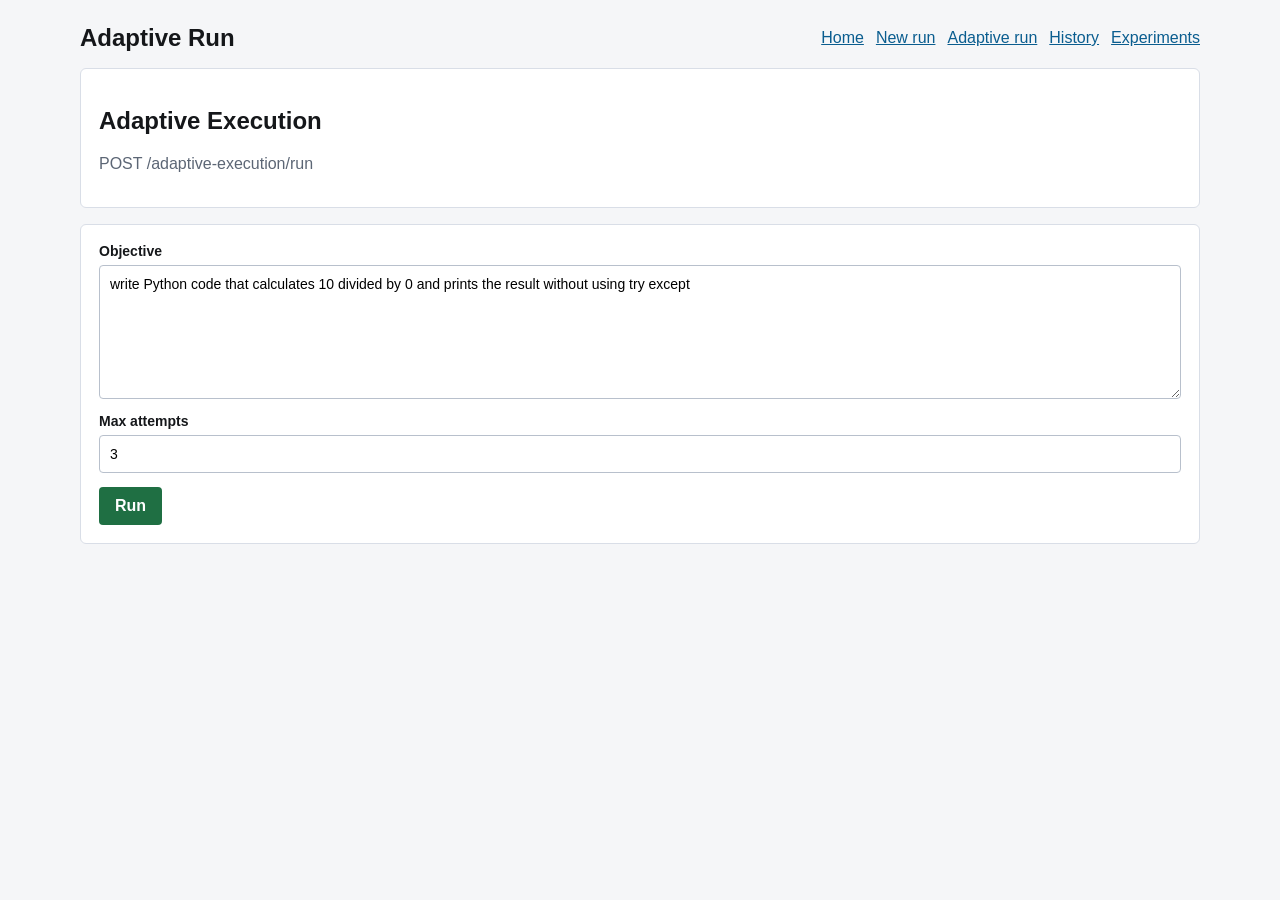
==== templates/adaptive_run.html @ a7152543 "feat: integrate adaptive execution API URL into adaptive run page" ====
<!doctype html>
<html lang="en">
<head>
  <meta charset="utf-8">
  <meta name="viewport" content="width=device-width, initial-scale=1">
  <title>Adaptive Run</title>
  <link rel="stylesheet" href="/static/style.css">
</head>
<body>
  <main class="shell">
    <header class="topbar">
      <h1>Adaptive Run</h1>
      <nav><a href="/">Home</a><a href="/">New run</a><a href="/adaptive-run">Adaptive run</a><a href="/history">History</a><a href="/experiments">Experiments</a></nav>
    </header>

    <section class="panel">
      <h2>Adaptive Execution</h2>
      <p class="muted">POST /adaptive-execution/run</p>
    </section>

    <form id="adaptive-form" class="panel">
      <label>
        Objective
        <textarea id="objective" name="objective" rows="7">write Python code that calculates 10 divided by 0 and prints the result without using try except</textarea>
      </label>

      <div class="grid">
        <label>
          Max attempts
          <input id="max-attempts" name="max_attempts" type="number" min="1" max="10" value="3">
        </label>
      </div>

      <button id="run-button" type="submit">Run</button>
    </form>

    <section id="status-panel" class="panel hidden" aria-live="polite"></section>
    <section id="result-panel" class="panel hidden"></section>
  </main>

  <script>
    const endpoint = $adaptive_execution_api_url;
    const form = document.getElementById("adaptive-form");
    const objectiveInput = document.getElementById("objective");
    const maxAttemptsInput = document.getElementById("max-attempts");
    const runButton = document.getElementById("run-button");
    const statusPanel = document.getElementById("status-panel");
    const resultPanel = document.getElementById("result-panel");

    function escapeHtml(value) {
      return String(value ?? "")
        .replaceAll("&", "&amp;")
        .replaceAll("<", "&lt;")
        .replaceAll(">", "&gt;")
        .replaceAll('"', "&quot;")
        .replaceAll("'", "&#039;");
    }

    function showStatus(message, kind) {
      statusPanel.className = "panel status-panel " + kind;
      statusPanel.textContent = message;
    }

    function hideResults() {
      resultPanel.className = "panel hidden";
      resultPanel.innerHTML = "";
    }

    function renderMeta(result) {
      return '<section class="result-grid">'
        + '<div><span>objective</span><strong>' + escapeHtml(result.objective) + '</strong></div>'
        + '<div><span>success</span><strong>' + escapeHtml(result.success) + '</strong></div>'
        + '</section>';
    }

    function renderAttempt(attempt) {
      const success = Boolean(attempt.success);
      let details = "";
      if (success) {
        details = '<div><span>exit_code</span><strong>' + escapeHtml(attempt.exit_code) + '</strong></div>'
          + '<div class="wide"><span>stdout</span><pre>' + escapeHtml(attempt.stdout) + '</pre></div>';
      } else {
        details = '<div><span>error_type</span><strong>' + escapeHtml(attempt.error_type || "unknown") + '</strong></div>'
          + '<div><span>strategy</span><strong>' + escapeHtml(attempt.strategy || "none") + '</strong></div>'
          + '<div class="wide"><span>error_message</span><pre>' + escapeHtml(attempt.error_message) + '</pre></div>'
          + '<div class="wide"><span>stderr</span><pre>' + escapeHtml(attempt.stderr) + '</pre></div>';
      }

      return '<article class="adaptive-attempt ' + (success ? "success" : "failure") + '">'
        + '<div class="attempt-marker">' + escapeHtml(attempt.attempt_number) + '</div>'
        + '<div class="attempt-body">'
        + '<div class="attempt-heading"><h3>Attempt ' + escapeHtml(attempt.attempt_number) + '</h3><strong>' + (success ? "success" : "failed") + '</strong></div>'
        + '<div class="result-grid">' + details + '</div>'
        + '<h4>code</h4>'
        + '<pre><code>' + escapeHtml(attempt.code) + '</code></pre>'
        + '</div>'
        + '</article>';
    }

    function renderResult(result) {
      const attempts = Array.isArray(result.attempts) ? result.attempts : [];
      const attemptsHtml = attempts.length
        ? attempts.map(renderAttempt).join("")
        : '<p>No attempts returned.</p>';
      resultPanel.className = "panel";
      resultPanel.innerHTML = '<h2>Result</h2>' + renderMeta(result) + '<div class="adaptive-timeline">' + attemptsHtml + '</div>';
    }

    form.addEventListener("submit", async (event) => {
      event.preventDefault();
      hideResults();
      showStatus("Running adaptive execution...", "loading");
      runButton.disabled = true;
      runButton.textContent = "Running";

      const payload = {
        objective: objectiveInput.value.trim(),
        max_attempts: Number(maxAttemptsInput.value || 3)
      };

      try {
        const response = await fetch(endpoint, {
          method: "POST",
          headers: { "Content-Type": "application/json" },
          body: JSON.stringify(payload)
        });

        if (!response.ok) {
          const text = await response.text();
          throw new Error("HTTP " + response.status + ": " + text);
        }

        const result = await response.json();
        showStatus("Run complete.", "success");
        renderResult(result);
      } catch (error) {
        showStatus("Request failed: " + error.message, "error");
      } finally {
        runButton.disabled = false;
        runButton.textContent = "Run";
      }
    });
  </script>
</body>
</html>
---- static/style.css ----
* {
  box-sizing: border-box;
}

body {
  margin: 0;
  background: #f5f6f8;
  color: #15171a;
  font-family: Arial, Helvetica, sans-serif;
}

a {
  color: #0a5d8f;
}

.muted {
  color: #5c6675;
  margin-top: 4px;
}

.shell {
  width: min(1120px, calc(100% - 32px));
  margin: 24px auto;
}

.topbar {
  display: flex;
  align-items: center;
  justify-content: space-between;
  gap: 16px;
  margin-bottom: 16px;
}

.topbar h1 {
  font-size: 24px;
  margin: 0;
}

.topbar nav {
  display: flex;
  gap: 12px;
}

.panel {
  background: #ffffff;
  border: 1px solid #d9dee7;
  border-radius: 6px;
  padding: 18px;
  margin-bottom: 16px;
}

label {
  display: grid;
  gap: 6px;
  margin-bottom: 14px;
  font-size: 14px;
  font-weight: 700;
}

textarea,
select,
input {
  width: 100%;
  border: 1px solid #b8c0cc;
  border-radius: 4px;
  padding: 10px;
  font: inherit;
  font-weight: 400;
  background: #ffffff;
}

textarea {
  resize: vertical;
}

button {
  border: 0;
  border-radius: 4px;
  background: #1f6f43;
  color: #ffffff;
  padding: 10px 16px;
  font: inherit;
  font-weight: 700;
  cursor: pointer;
}

button:disabled {
  cursor: wait;
  opacity: 0.7;
}

.hidden {
  display: none;
}

.clear-link {
  display: inline-block;
  margin-left: 12px;
}

.grid,
.result-grid,
.two,
.latest-grid {
  display: grid;
  grid-template-columns: repeat(auto-fit, minmax(220px, 1fr));
  gap: 12px;
}

.result-grid div,
.latest-grid div {
  border: 1px solid #d9dee7;
  border-radius: 4px;
  padding: 12px;
}

.result-grid span,
.latest-grid span {
  display: block;
  color: #5c6675;
  font-size: 12px;
  margin-bottom: 6px;
}

.latest-grid .wide {
  grid-column: 1 / -1;
}

.result-grid .wide {
  grid-column: 1 / -1;
}

pre {
  overflow: auto;
  white-space: pre-wrap;
  word-break: break-word;
  background: #101418;
  color: #eef3f7;
  border-radius: 4px;
  padding: 12px;
}

table {
  width: 100%;
  border-collapse: collapse;
}

th,
td {
  text-align: left;
  border-bottom: 1px solid #d9dee7;
  padding: 10px;
}

dl {
  display: grid;
  grid-template-columns: minmax(160px, 240px) 1fr;
  gap: 8px 16px;
  margin: 0;
}

dt {
  font-weight: 700;
}

dd {
  margin: 0;
  word-break: break-word;
}

.attempt-block {
  border-top: 1px solid #d9dee7;
  padding-top: 14px;
  margin-top: 14px;
}

.status-panel {
  font-family: Consolas, "Courier New", monospace;
}

.status-panel.loading {
  border-color: #b8c0cc;
}

.status-panel.success {
  border-color: #6fa981;
}

.status-panel.error {
  border-color: #c56a6a;
  color: #8a1f1f;
}

.adaptive-timeline {
  display: grid;
  gap: 14px;
  margin-top: 16px;
}

.adaptive-attempt {
  display: grid;
  grid-template-columns: 36px 1fr;
  gap: 12px;
}

.attempt-marker {
  display: grid;
  place-items: center;
  width: 32px;
  height: 32px;
  border-radius: 50%;
  background: #5c6675;
  color: #ffffff;
  font-weight: 700;
}

.adaptive-attempt.success .attempt-marker {
  background: #1f6f43;
}

.adaptive-attempt.failure .attempt-marker {
  background: #9b2c2c;
}

.attempt-body {
  border: 1px solid #d9dee7;
  border-radius: 6px;
  padding: 14px;
  background: #ffffff;
}

.attempt-heading {
  display: flex;
  justify-content: space-between;
  gap: 12px;
  align-items: baseline;
  margin-bottom: 12px;
}

.attempt-heading h3 {
  margin: 0;
}

.attempt-heading strong {
  font-family: Consolas, "Courier New", monospace;
  font-size: 13px;
}

code {
  font-family: Consolas, "Courier New", monospace;
}

@media (max-width: 700px) {
  .topbar {
    align-items: flex-start;
    flex-direction: column;
  }

  .topbar nav {
    flex-wrap: wrap;
  }

  .adaptive-attempt {
    grid-template-columns: 1fr;
  }
}
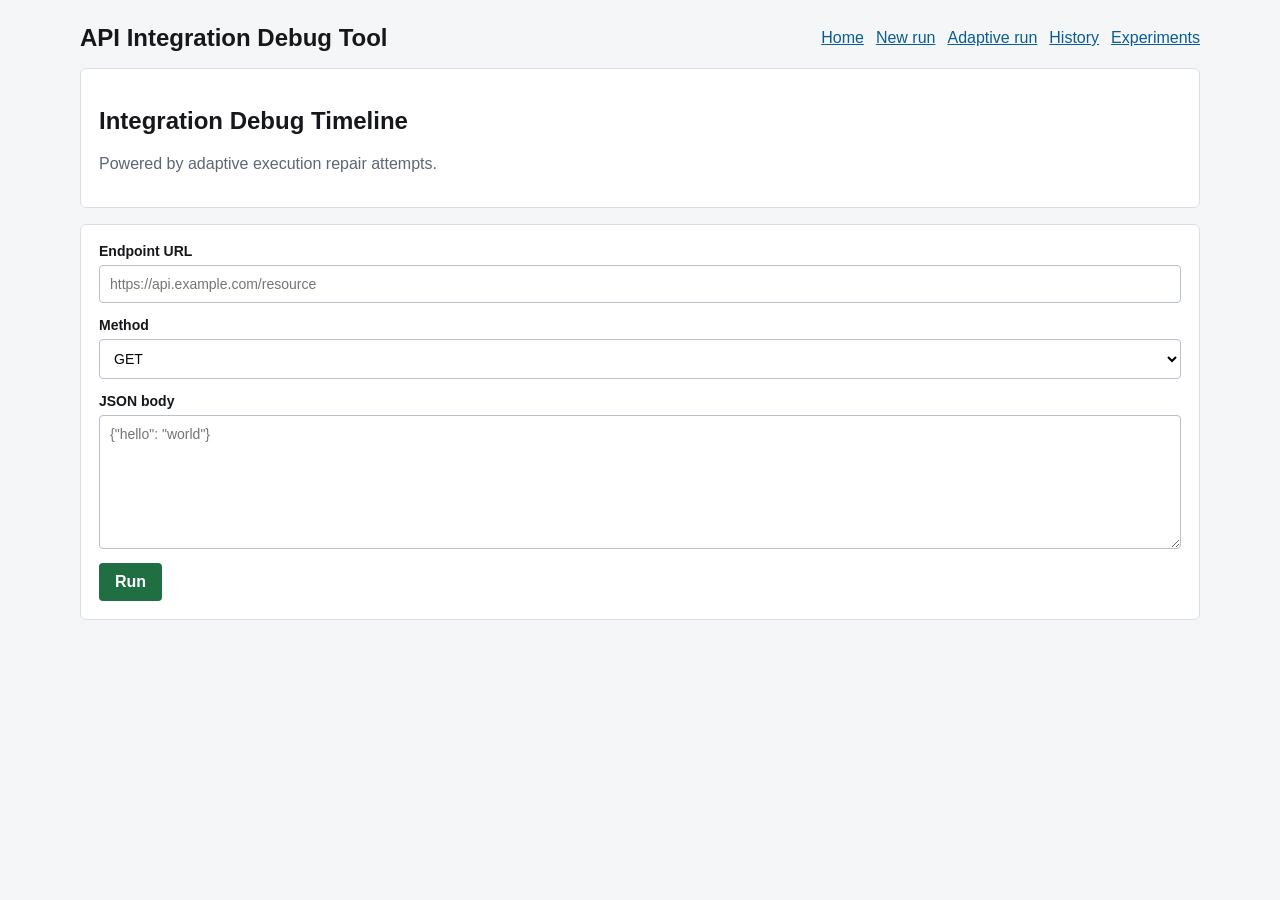
==== commit 1c094d06: "feat: update adaptive run page to API Integration Debug Tool with new input fields and improved atte" ====
--- a/templates/adaptive_run.html
+++ b/templates/adaptive_run.html
@@ -3,33 +3,41 @@
 <head>
   <meta charset="utf-8">
   <meta name="viewport" content="width=device-width, initial-scale=1">
-  <title>Adaptive Run</title>
+  <title>API Integration Debug Tool</title>
   <link rel="stylesheet" href="/static/style.css">
 </head>
 <body>
   <main class="shell">
     <header class="topbar">
-      <h1>Adaptive Run</h1>
+      <h1>API Integration Debug Tool</h1>
       <nav><a href="/">Home</a><a href="/">New run</a><a href="/adaptive-run">Adaptive run</a><a href="/history">History</a><a href="/experiments">Experiments</a></nav>
     </header>
 
     <section class="panel">
-      <h2>Adaptive Execution</h2>
-      <p class="muted">POST /adaptive-execution/run</p>
+      <h2>Integration Debug Timeline</h2>
+      <p class="muted">Powered by adaptive execution repair attempts.</p>
     </section>
 
     <form id="adaptive-form" class="panel">
       <label>
-        Objective
-        <textarea id="objective" name="objective" rows="7">write Python code that calculates 10 divided by 0 and prints the result without using try except</textarea>
+        Endpoint URL
+        <input id="endpoint-url" name="endpoint_url" type="url" placeholder="https://api.example.com/resource" required>
       </label>
 
       <div class="grid">
         <label>
-          Max attempts
-          <input id="max-attempts" name="max_attempts" type="number" min="1" max="10" value="3">
+          Method
+          <select id="method" name="method">
+            <option value="GET">GET</option>
+            <option value="POST">POST</option>
+          </select>
         </label>
       </div>
+
+      <label>
+        JSON body
+        <textarea id="json-body" name="json_body" rows="7" placeholder='{"hello": "world"}'></textarea>
+      </label>
 
       <button id="run-button" type="submit">Run</button>
     </form>
@@ -41,8 +49,9 @@
   <script>
     const endpoint = $adaptive_execution_api_url;
     const form = document.getElementById("adaptive-form");
-    const objectiveInput = document.getElementById("objective");
-    const maxAttemptsInput = document.getElementById("max-attempts");
+    const endpointUrlInput = document.getElementById("endpoint-url");
+    const methodInput = document.getElementById("method");
+    const jsonBodyInput = document.getElementById("json-body");
     const runButton = document.getElementById("run-button");
     const statusPanel = document.getElementById("status-panel");
     const resultPanel = document.getElementById("result-panel");
@@ -68,31 +77,48 @@
 
     function renderMeta(result) {
       return '<section class="result-grid">'
-        + '<div><span>objective</span><strong>' + escapeHtml(result.objective) + '</strong></div>'
         + '<div><span>success</span><strong>' + escapeHtml(result.success) + '</strong></div>'
+        + '<div><span>attempts</span><strong>' + escapeHtml(Array.isArray(result.attempts) ? result.attempts.length : 0) + '</strong></div>'
         + '</section>';
     }
 
-    function renderAttempt(attempt) {
-      const success = Boolean(attempt.success);
-      let details = "";
-      if (success) {
-        details = '<div><span>exit_code</span><strong>' + escapeHtml(attempt.exit_code) + '</strong></div>'
-          + '<div class="wide"><span>stdout</span><pre>' + escapeHtml(attempt.stdout) + '</pre></div>';
-      } else {
-        details = '<div><span>error_type</span><strong>' + escapeHtml(attempt.error_type || "unknown") + '</strong></div>'
-          + '<div><span>strategy</span><strong>' + escapeHtml(attempt.strategy || "none") + '</strong></div>'
-          + '<div class="wide"><span>error_message</span><pre>' + escapeHtml(attempt.error_message) + '</pre></div>'
-          + '<div class="wide"><span>stderr</span><pre>' + escapeHtml(attempt.stderr) + '</pre></div>';
+    function attemptNumber(attempt, index) {
+      return attempt.attempt_number ?? attempt.attempt ?? index + 1;
+    }
+
+    function attemptSucceeded(attempt) {
+      if (typeof attempt.success === "boolean") {
+        return attempt.success;
       }
+      return Number(attempt.exit_code) === 0;
+    }
+
+    function attemptLabel(attempt, index, total) {
+      const success = attemptSucceeded(attempt);
+      if (total > 1 && index > 0) {
+        return success ? "repaired" : "repair failed";
+      }
+      return success ? "success" : "failed";
+    }
+
+    function renderAttempt(attempt, index, attempts) {
+      const success = attemptSucceeded(attempt);
+      const number = attemptNumber(attempt, index);
+      const label = attemptLabel(attempt, index, attempts.length);
 
       return '<article class="adaptive-attempt ' + (success ? "success" : "failure") + '">'
-        + '<div class="attempt-marker">' + escapeHtml(attempt.attempt_number) + '</div>'
+        + '<div class="attempt-marker">' + escapeHtml(number) + '</div>'
         + '<div class="attempt-body">'
-        + '<div class="attempt-heading"><h3>Attempt ' + escapeHtml(attempt.attempt_number) + '</h3><strong>' + (success ? "success" : "failed") + '</strong></div>'
-        + '<div class="result-grid">' + details + '</div>'
+        + '<div class="attempt-heading"><h3>Attempt ' + escapeHtml(number) + ' (' + escapeHtml(label) + ')</h3><strong>' + escapeHtml(label) + '</strong></div>'
         + '<h4>code</h4>'
         + '<pre><code>' + escapeHtml(attempt.code) + '</code></pre>'
+        + '<div class="result-grid">'
+        + '<div class="wide"><span>stdout</span><pre>' + escapeHtml(attempt.stdout) + '</pre></div>'
+        + '<div class="wide"><span>stderr</span><pre>' + escapeHtml(attempt.stderr) + '</pre></div>'
+        + '<div><span>exit_code</span><strong>' + escapeHtml(attempt.exit_code) + '</strong></div>'
+        + '<div><span>error_type</span><strong>' + escapeHtml(attempt.error_type || "none") + '</strong></div>'
+        + '<div><span>strategy</span><strong>' + escapeHtml(attempt.strategy || "none") + '</strong></div>'
+        + '</div>'
         + '</div>'
         + '</article>';
     }
@@ -104,6 +130,15 @@
         : '<p>No attempts returned.</p>';
       resultPanel.className = "panel";
       resultPanel.innerHTML = '<h2>Result</h2>' + renderMeta(result) + '<div class="adaptive-timeline">' + attemptsHtml + '</div>';
+      resultPanel.scrollIntoView({ behavior: "smooth", block: "start" });
+    }
+
+    function buildObjective() {
+      return "Call this API endpoint using Python requests.\n"
+        + "URL: " + endpointUrlInput.value.trim() + "\n"
+        + "Method: " + methodInput.value + "\n"
+        + "Body: " + jsonBodyInput.value.trim() + "\n"
+        + "Print the full response and handle errors.";
     }
 
     form.addEventListener("submit", async (event) => {
@@ -111,11 +146,11 @@
       hideResults();
       showStatus("Running adaptive execution...", "loading");
       runButton.disabled = true;
-      runButton.textContent = "Running";
+      runButton.textContent = "Running...";
 
       const payload = {
-        objective: objectiveInput.value.trim(),
-        max_attempts: Number(maxAttemptsInput.value || 3)
+        objective: buildObjective(),
+        max_attempts: 3
       };
 
       try {
@@ -135,6 +170,7 @@
         renderResult(result);
       } catch (error) {
         showStatus("Request failed: " + error.message, "error");
+        statusPanel.scrollIntoView({ behavior: "smooth", block: "start" });
       } finally {
         runButton.disabled = false;
         runButton.textContent = "Run";
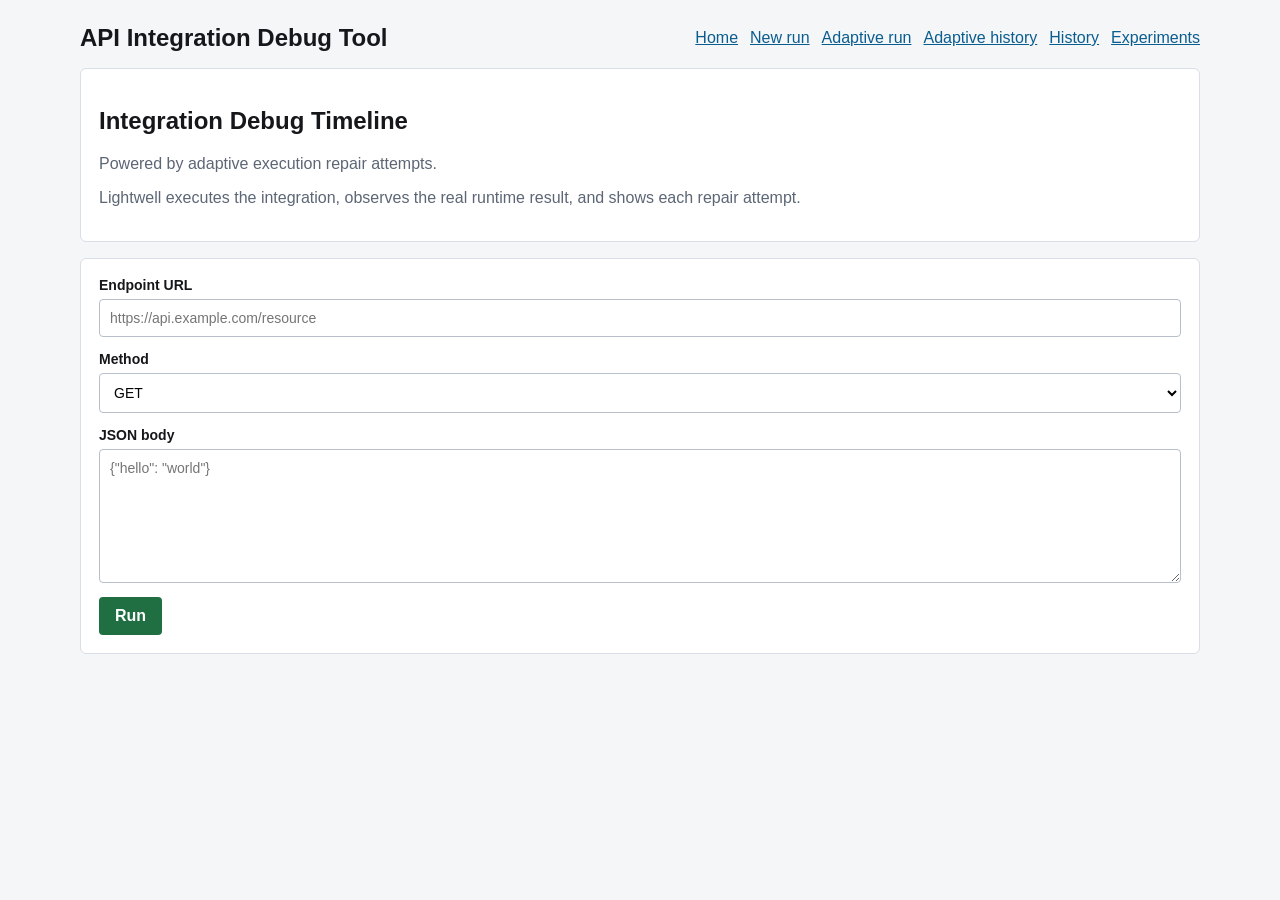
==== commit d7d8d13a: "feat: implement adaptive run history management with new data storage, filtering, and UI enhancement" ====
--- a/templates/adaptive_run.html
+++ b/templates/adaptive_run.html
@@ -10,12 +10,13 @@
   <main class="shell">
     <header class="topbar">
       <h1>API Integration Debug Tool</h1>
-      <nav><a href="/">Home</a><a href="/">New run</a><a href="/adaptive-run">Adaptive run</a><a href="/history">History</a><a href="/experiments">Experiments</a></nav>
+      <nav><a href="/">Home</a><a href="/">New run</a><a href="/adaptive-run">Adaptive run</a><a href="/adaptive-runs/history">Adaptive history</a><a href="/history">History</a><a href="/experiments">Experiments</a></nav>
     </header>
 
     <section class="panel">
       <h2>Integration Debug Timeline</h2>
       <p class="muted">Powered by adaptive execution repair attempts.</p>
+      <p class="muted">Lightwell executes the integration, observes the real runtime result, and shows each repair attempt.</p>
     </section>
 
     <form id="adaptive-form" class="panel">
@@ -95,8 +96,12 @@
 
     function attemptLabel(attempt, index, total) {
       const success = attemptSucceeded(attempt);
+      const errorType = String(attempt.error_type || "");
       if (total > 1 && index > 0) {
-        return success ? "repaired" : "repair failed";
+        return success ? "repaired handling" : "repair failed";
+      }
+      if (errorType.startsWith("HTTP")) {
+        return "API response failure";
       }
       return success ? "success" : "failed";
     }
@@ -105,19 +110,28 @@
       const success = attemptSucceeded(attempt);
       const number = attemptNumber(attempt, index);
       const label = attemptLabel(attempt, index, attempts.length);
+      const errorType = attempt.error_type || "none";
+      const strategy = attempt.strategy || "none";
 
       return '<article class="adaptive-attempt ' + (success ? "success" : "failure") + '">'
         + '<div class="attempt-marker">' + escapeHtml(number) + '</div>'
         + '<div class="attempt-body">'
-        + '<div class="attempt-heading"><h3>Attempt ' + escapeHtml(number) + ' (' + escapeHtml(label) + ')</h3><strong>' + escapeHtml(label) + '</strong></div>'
+        + '<div class="attempt-heading">'
+        + '<h3>Attempt ' + escapeHtml(number) + ' (' + escapeHtml(label) + ')</h3>'
+        + '<div class="attempt-badges">'
+        + '<span class="badge badge-label">' + escapeHtml(label) + '</span>'
+        + '<span class="badge badge-error">' + escapeHtml(errorType) + '</span>'
+        + '<span class="badge badge-strategy">' + escapeHtml(strategy) + '</span>'
+        + '</div>'
+        + '</div>'
         + '<h4>code</h4>'
         + '<pre><code>' + escapeHtml(attempt.code) + '</code></pre>'
         + '<div class="result-grid">'
-        + '<div class="wide"><span>stdout</span><pre>' + escapeHtml(attempt.stdout) + '</pre></div>'
-        + '<div class="wide"><span>stderr</span><pre>' + escapeHtml(attempt.stderr) + '</pre></div>'
         + '<div><span>exit_code</span><strong>' + escapeHtml(attempt.exit_code) + '</strong></div>'
-        + '<div><span>error_type</span><strong>' + escapeHtml(attempt.error_type || "none") + '</strong></div>'
-        + '<div><span>strategy</span><strong>' + escapeHtml(attempt.strategy || "none") + '</strong></div>'
+        + '<div><span>error_type</span><strong><span class="badge badge-error">' + escapeHtml(errorType) + '</span></strong></div>'
+        + '<div><span>strategy</span><strong><span class="badge badge-strategy">' + escapeHtml(strategy) + '</span></strong></div>'
+        + '<div class="wide output-block"><span>stdout</span><pre>' + escapeHtml(attempt.stdout) + '</pre></div>'
+        + '<div class="wide output-block"><span>stderr</span><pre>' + escapeHtml(attempt.stderr) + '</pre></div>'
         + '</div>'
         + '</div>'
         + '</article>';
@@ -141,6 +155,27 @@
         + "Print the full response and handle errors.";
     }
 
+    async function saveHistory(objective, result) {
+      try {
+        const response = await fetch("/adaptive-runs/history", {
+          method: "POST",
+          headers: { "Content-Type": "application/json" },
+          body: JSON.stringify({
+            endpoint_url: endpointUrlInput.value.trim(),
+            method: methodInput.value,
+            json_body: jsonBodyInput.value.trim(),
+            objective,
+            result
+          })
+        });
+        if (!response.ok) {
+          console.warn("Adaptive run history was not saved.");
+        }
+      } catch (error) {
+        console.warn("Adaptive run history was not saved.", error);
+      }
+    }
+
     form.addEventListener("submit", async (event) => {
       event.preventDefault();
       hideResults();
@@ -148,8 +183,9 @@
       runButton.disabled = true;
       runButton.textContent = "Running...";
 
+      const objective = buildObjective();
       const payload = {
-        objective: buildObjective(),
+        objective,
         max_attempts: 3
       };
 
@@ -167,6 +203,7 @@
 
         const result = await response.json();
         showStatus("Run complete.", "success");
+        await saveHistory(objective, result);
         renderResult(result);
       } catch (error) {
         showStatus("Request failed: " + error.message, "error");
--- a/static/style.css
+++ b/static/style.css
@@ -233,7 +233,7 @@
   display: flex;
   justify-content: space-between;
   gap: 12px;
-  align-items: baseline;
+  align-items: flex-start;
   margin-bottom: 12px;
 }
 
@@ -244,6 +244,48 @@
 .attempt-heading strong {
   font-family: Consolas, "Courier New", monospace;
   font-size: 13px;
+}
+
+.attempt-badges {
+  display: flex;
+  flex-wrap: wrap;
+  justify-content: flex-end;
+  gap: 6px;
+}
+
+.badge {
+  display: inline-block;
+  border: 1px solid #b8c0cc;
+  border-radius: 999px;
+  padding: 4px 8px;
+  background: #f5f6f8;
+  color: #15171a;
+  font-family: Consolas, "Courier New", monospace;
+  font-size: 12px;
+  font-weight: 700;
+  line-height: 1.2;
+}
+
+.badge-error {
+  border-color: #c56a6a;
+  background: #fff5f5;
+  color: #8a1f1f;
+}
+
+.badge-strategy {
+  border-color: #8aa6c8;
+  background: #f3f8ff;
+  color: #1e4f7a;
+}
+
+.badge-label {
+  border-color: #9eb5a7;
+  background: #f3faf5;
+  color: #1f6f43;
+}
+
+.output-block pre {
+  margin-bottom: 0;
 }
 
 code {
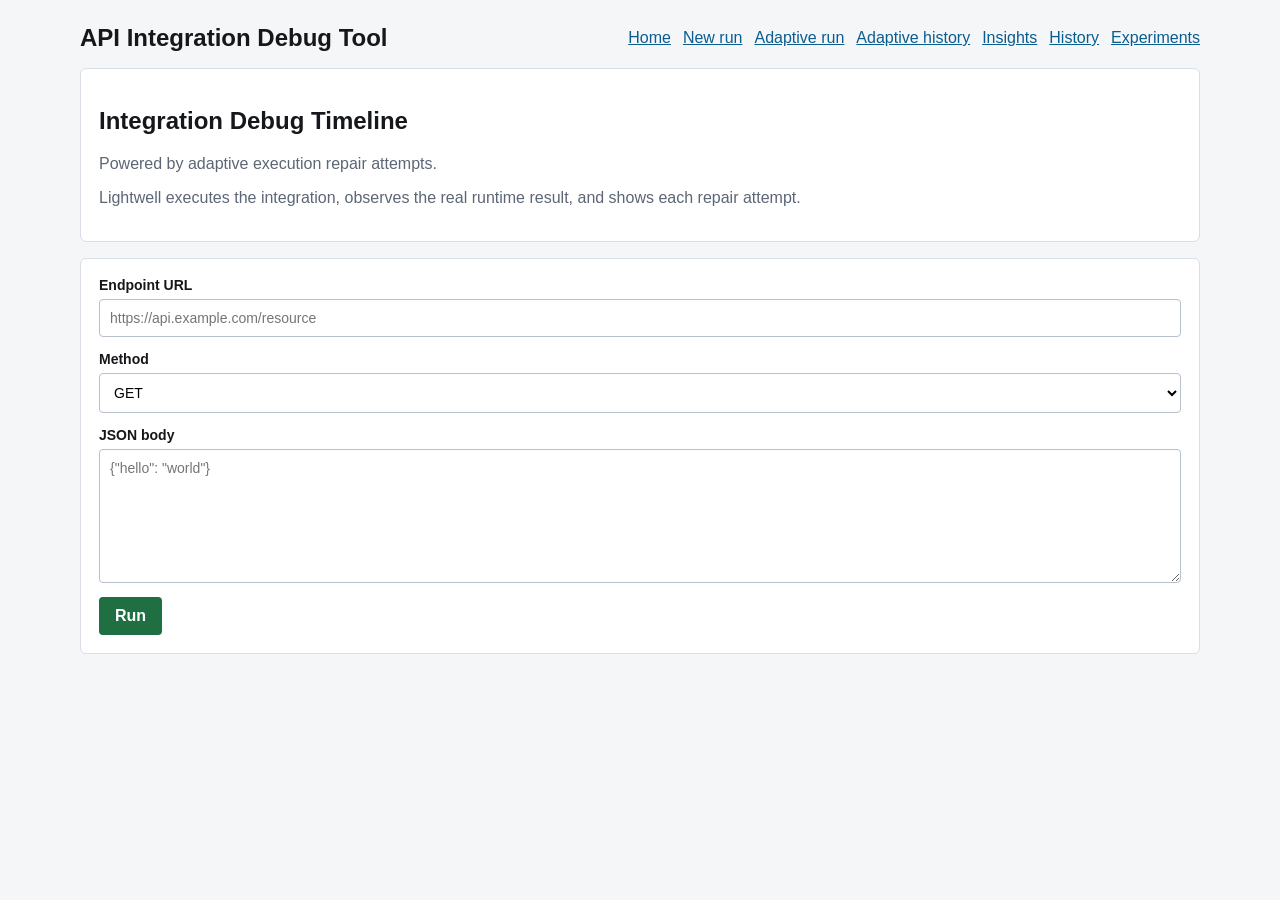
==== commit 84eedbf7: "feat: add insights endpoint for adaptive runs and enhance navigation links across the application" ====
--- a/templates/adaptive_run.html
+++ b/templates/adaptive_run.html
@@ -10,7 +10,7 @@
   <main class="shell">
     <header class="topbar">
       <h1>API Integration Debug Tool</h1>
-      <nav><a href="/">Home</a><a href="/">New run</a><a href="/adaptive-run">Adaptive run</a><a href="/adaptive-runs/history">Adaptive history</a><a href="/history">History</a><a href="/experiments">Experiments</a></nav>
+      <nav><a href="/">Home</a><a href="/">New run</a><a href="/adaptive-run">Adaptive run</a><a href="/adaptive-runs/history">Adaptive history</a><a href="/adaptive-runs/insights">Insights</a><a href="/history">History</a><a href="/experiments">Experiments</a></nav>
     </header>
 
     <section class="panel">
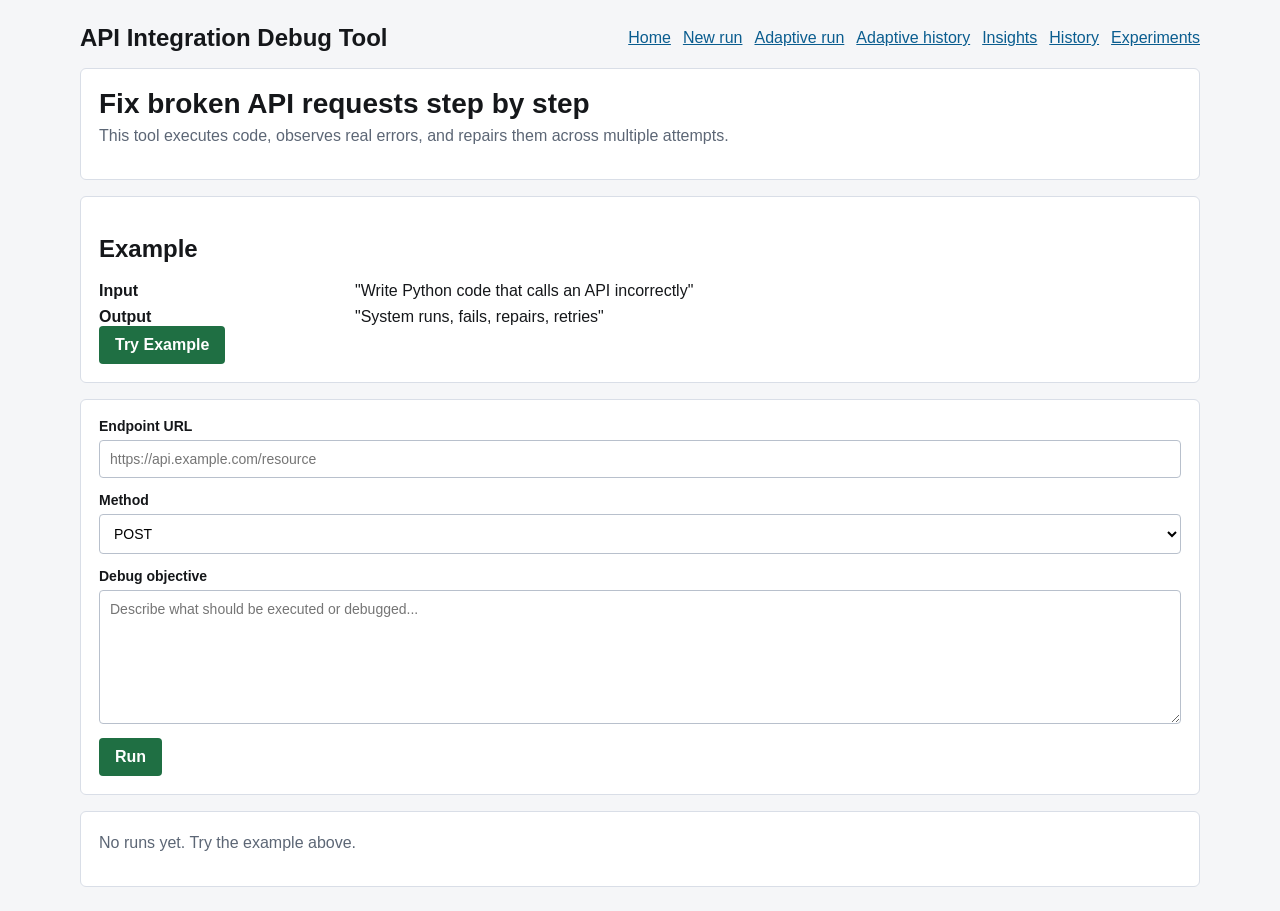
==== commit 8f28cee6: "refactor: simplify README content and enhance UI styles for adaptive run attempts, improving clarity" ====
--- a/templates/adaptive_run.html
+++ b/templates/adaptive_run.html
@@ -13,10 +13,20 @@
       <nav><a href="/">Home</a><a href="/">New run</a><a href="/adaptive-run">Adaptive run</a><a href="/adaptive-runs/history">Adaptive history</a><a href="/adaptive-runs/insights">Insights</a><a href="/history">History</a><a href="/experiments">Experiments</a></nav>
     </header>
 
+    <section class="panel hero-panel">
+      <h2>Fix broken API requests step by step</h2>
+      <p class="muted">This tool executes code, observes real errors, and repairs them across multiple attempts.</p>
+    </section>
+
     <section class="panel">
-      <h2>Integration Debug Timeline</h2>
-      <p class="muted">Powered by adaptive execution repair attempts.</p>
-      <p class="muted">Lightwell executes the integration, observes the real runtime result, and shows each repair attempt.</p>
+      <h2>Example</h2>
+      <dl>
+        <dt>Input</dt>
+        <dd>"Write Python code that calls an API incorrectly"</dd>
+        <dt>Output</dt>
+        <dd>"System runs, fails, repairs, retries"</dd>
+      </dl>
+      <button id="try-example-button" type="button">Try Example</button>
     </section>
 
     <form id="adaptive-form" class="panel">
@@ -30,26 +40,29 @@
           Method
           <select id="method" name="method">
             <option value="GET">GET</option>
-            <option value="POST">POST</option>
+            <option value="POST" selected>POST</option>
           </select>
         </label>
       </div>
 
       <label>
-        JSON body
-        <textarea id="json-body" name="json_body" rows="7" placeholder='{"hello": "world"}'></textarea>
+        Debug objective
+        <textarea id="json-body" name="json_body" rows="7" placeholder="Describe what should be executed or debugged..."></textarea>
       </label>
 
       <button id="run-button" type="submit">Run</button>
     </form>
 
     <section id="status-panel" class="panel hidden" aria-live="polite"></section>
-    <section id="result-panel" class="panel hidden"></section>
+    <section id="result-panel" class="panel">
+      <p class="muted">No runs yet. Try the example above.</p>
+    </section>
   </main>
 
   <script>
     const endpoint = $adaptive_execution_api_url;
     const form = document.getElementById("adaptive-form");
+    const tryExampleButton = document.getElementById("try-example-button");
     const endpointUrlInput = document.getElementById("endpoint-url");
     const methodInput = document.getElementById("method");
     const jsonBodyInput = document.getElementById("json-body");
@@ -77,14 +90,25 @@
     }
 
     function renderMeta(result) {
+      const attempts = Array.isArray(result.attempts) ? result.attempts : [];
       return '<section class="result-grid">'
-        + '<div><span>success</span><strong>' + escapeHtml(result.success) + '</strong></div>'
-        + '<div><span>attempts</span><strong>' + escapeHtml(Array.isArray(result.attempts) ? result.attempts.length : 0) + '</strong></div>'
+        + '<div><span>result</span><strong>' + escapeHtml(resultSucceeded(result) ? "Success" : "Failure") + '</strong></div>'
+        + '<div><span>attempts</span><strong>' + escapeHtml(attempts.length) + '</strong></div>'
         + '</section>';
     }
 
     function attemptNumber(attempt, index) {
       return attempt.attempt_number ?? attempt.attempt ?? index + 1;
+    }
+
+    function resultSucceeded(result) {
+      if (typeof result.success === "boolean") {
+        return result.success;
+      }
+      if (typeof result.succeeded === "boolean") {
+        return result.succeeded;
+      }
+      return String(result.success || result.succeeded || "").toLowerCase() === "true";
     }
 
     function attemptSucceeded(attempt) {
@@ -94,47 +118,75 @@
       return Number(attempt.exit_code) === 0;
     }
 
-    function attemptLabel(attempt, index, total) {
-      const success = attemptSucceeded(attempt);
-      const errorType = String(attempt.error_type || "");
-      if (total > 1 && index > 0) {
-        return success ? "repaired handling" : "repair failed";
-      }
-      if (errorType.startsWith("HTTP")) {
-        return "API response failure";
-      }
-      return success ? "success" : "failed";
+    function getErrorSummary(attempt) {
+      if (attempt.error_type) return attempt.error_type;
+      if (attempt.stderr) return attempt.stderr.split("\n")[0];
+      return "No error";
+    }
+
+    function strategySummary(attempt) {
+      if (attempt.strategy) {
+        return "Strategy: " + attempt.strategy;
+      }
+      return "Initial attempt";
+    }
+
+    function renderDetails(label, value, code) {
+      return '<details class="attempt-details">'
+        + '<summary>' + escapeHtml(label) + '</summary>'
+        + '<pre>' + (code ? '<code>' + escapeHtml(value) + '</code>' : escapeHtml(value)) + '</pre>'
+        + '</details>';
     }
 
     function renderAttempt(attempt, index, attempts) {
       const success = attemptSucceeded(attempt);
       const number = attemptNumber(attempt, index);
-      const label = attemptLabel(attempt, index, attempts.length);
-      const errorType = attempt.error_type || "none";
-      const strategy = attempt.strategy || "none";
+      const error = getErrorSummary(attempt);
+      const strategy = strategySummary(attempt);
 
       return '<article class="adaptive-attempt ' + (success ? "success" : "failure") + '">'
-        + '<div class="attempt-marker">' + escapeHtml(number) + '</div>'
         + '<div class="attempt-body">'
         + '<div class="attempt-heading">'
-        + '<h3>Attempt ' + escapeHtml(number) + ' (' + escapeHtml(label) + ')</h3>'
-        + '<div class="attempt-badges">'
-        + '<span class="badge badge-label">' + escapeHtml(label) + '</span>'
-        + '<span class="badge badge-error">' + escapeHtml(errorType) + '</span>'
-        + '<span class="badge badge-strategy">' + escapeHtml(strategy) + '</span>'
+        + '<h3>Attempt ' + escapeHtml(number) + '</h3>'
+        + '<span class="status-pill ' + (success ? "success" : "error") + '">' + escapeHtml(success ? "Success" : "Error") + '</span>'
         + '</div>'
-        + '</div>'
-        + '<h4>code</h4>'
-        + '<pre><code>' + escapeHtml(attempt.code) + '</code></pre>'
-        + '<div class="result-grid">'
-        + '<div><span>exit_code</span><strong>' + escapeHtml(attempt.exit_code) + '</strong></div>'
-        + '<div><span>error_type</span><strong><span class="badge badge-error">' + escapeHtml(errorType) + '</span></strong></div>'
-        + '<div><span>strategy</span><strong><span class="badge badge-strategy">' + escapeHtml(strategy) + '</span></strong></div>'
-        + '<div class="wide output-block"><span>stdout</span><pre>' + escapeHtml(attempt.stdout) + '</pre></div>'
-        + '<div class="wide output-block"><span>stderr</span><pre>' + escapeHtml(attempt.stderr) + '</pre></div>'
+        + '<dl class="attempt-summary">'
+        + '<dt>Error</dt><dd>' + escapeHtml(success ? "Success" : error) + '</dd>'
+        + '<dt>Strategy</dt><dd>' + escapeHtml(strategy) + '</dd>'
+        + '</dl>'
+        + '<div class="attempt-evidence">'
+        + renderDetails("Code", attempt.code || "", true)
+        + renderDetails("Stdout", attempt.stdout || "", false)
+        + renderDetails("Stderr", attempt.stderr || "", false)
         + '</div>'
         + '</div>'
         + '</article>';
+    }
+
+    function finalStdout(result, attempts) {
+      if (result.final_stdout) {
+        return result.final_stdout;
+      }
+      if (result.stdout) {
+        return result.stdout;
+      }
+      for (let index = attempts.length - 1; index >= 0; index -= 1) {
+        if (attempts[index] && attempts[index].stdout) {
+          return attempts[index].stdout;
+        }
+      }
+      return "";
+    }
+
+    function renderFinalResult(result, attempts) {
+      const success = resultSucceeded(result);
+      return '<section class="final-result ' + (success ? "success" : "failure") + '">'
+        + '<h3>Final Result</h3>'
+        + '<dl class="attempt-summary">'
+        + '<dt>Status</dt><dd>' + escapeHtml(success ? "Success" : "Failure") + '</dd>'
+        + '<dt>Final stdout</dt><dd><pre>' + escapeHtml(finalStdout(result, attempts)) + '</pre></dd>'
+        + '</dl>'
+        + '</section>';
     }
 
     function renderResult(result) {
@@ -143,15 +195,15 @@
         ? attempts.map(renderAttempt).join("")
         : '<p>No attempts returned.</p>';
       resultPanel.className = "panel";
-      resultPanel.innerHTML = '<h2>Result</h2>' + renderMeta(result) + '<div class="adaptive-timeline">' + attemptsHtml + '</div>';
+      resultPanel.innerHTML = '<h2>Debug run</h2>' + renderMeta(result) + '<div class="adaptive-timeline">' + attemptsHtml + '</div>' + renderFinalResult(result, attempts);
       resultPanel.scrollIntoView({ behavior: "smooth", block: "start" });
     }
 
     function buildObjective() {
-      return "Call this API endpoint using Python requests.\n"
+      return jsonBodyInput.value.trim() + "\n\n"
+        + "Call this API endpoint using Python requests.\n"
         + "URL: " + endpointUrlInput.value.trim() + "\n"
         + "Method: " + methodInput.value + "\n"
-        + "Body: " + jsonBodyInput.value.trim() + "\n"
         + "Print the full response and handle errors.";
     }
 
@@ -176,12 +228,17 @@
       }
     }
 
+    tryExampleButton.addEventListener("click", () => {
+      jsonBodyInput.value = "Write Python code that calls an API incorrectly";
+      jsonBodyInput.focus();
+    });
+
     form.addEventListener("submit", async (event) => {
       event.preventDefault();
       hideResults();
-      showStatus("Running adaptive execution...", "loading");
+      showStatus("Running attempts...", "loading");
       runButton.disabled = true;
-      runButton.textContent = "Running...";
+      runButton.textContent = "Running attempts...";
 
       const objective = buildObjective();
       const payload = {
--- a/static/style.css
+++ b/static/style.css
@@ -47,6 +47,12 @@
   border-radius: 6px;
   padding: 18px;
   margin-bottom: 16px;
+}
+
+.hero-panel h2 {
+  margin: 0 0 6px;
+  font-size: 28px;
+  line-height: 1.2;
 }
 
 label {
@@ -198,9 +204,7 @@
 }
 
 .adaptive-attempt {
-  display: grid;
-  grid-template-columns: 36px 1fr;
-  gap: 12px;
+  display: block;
 }
 
 .attempt-marker {
@@ -229,6 +233,16 @@
   background: #ffffff;
 }
 
+.adaptive-attempt.success .attempt-body {
+  border-color: #b7d7c0;
+  background: #f6fbf7;
+}
+
+.adaptive-attempt.failure .attempt-body {
+  border-color: #e2b8b8;
+  background: #fff7f7;
+}
+
 .attempt-heading {
   display: flex;
   justify-content: space-between;
@@ -239,6 +253,7 @@
 
 .attempt-heading h3 {
   margin: 0;
+  font-size: 18px;
 }
 
 .attempt-heading strong {
@@ -251,6 +266,99 @@
   flex-wrap: wrap;
   justify-content: flex-end;
   gap: 6px;
+}
+
+.attempt-summary {
+  display: grid;
+  grid-template-columns: 96px 1fr;
+  gap: 8px 14px;
+  margin: 0;
+}
+
+.attempt-summary dt {
+  color: #5c6675;
+  font-size: 13px;
+}
+
+.attempt-summary dd {
+  font-family: Consolas, "Courier New", monospace;
+  font-size: 13px;
+  line-height: 1.45;
+}
+
+.attempt-summary pre {
+  margin: 0;
+}
+
+.attempt-evidence {
+  display: grid;
+  gap: 8px;
+  margin-top: 14px;
+}
+
+.attempt-details {
+  border: 1px solid #d9dee7;
+  border-radius: 4px;
+  background: #ffffff;
+}
+
+.attempt-details summary {
+  cursor: pointer;
+  padding: 10px 12px;
+  color: #26313f;
+  font-family: Consolas, "Courier New", monospace;
+  font-size: 13px;
+  font-weight: 700;
+}
+
+.attempt-details pre {
+  margin: 0;
+  border-top: 1px solid #d9dee7;
+  border-radius: 0 0 4px 4px;
+}
+
+.status-pill {
+  display: inline-flex;
+  align-items: center;
+  border: 1px solid #b8c0cc;
+  border-radius: 999px;
+  padding: 4px 9px;
+  font-family: Consolas, "Courier New", monospace;
+  font-size: 12px;
+  font-weight: 700;
+}
+
+.status-pill.success {
+  border-color: #9ec9aa;
+  background: #eef8f1;
+  color: #1f6f43;
+}
+
+.status-pill.error {
+  border-color: #d9a0a0;
+  background: #fff1f1;
+  color: #8a1f1f;
+}
+
+.final-result {
+  border: 1px solid #d9dee7;
+  border-radius: 6px;
+  padding: 14px;
+  margin-top: 16px;
+}
+
+.final-result.success {
+  border-color: #b7d7c0;
+  background: #f6fbf7;
+}
+
+.final-result.failure {
+  border-color: #e2b8b8;
+  background: #fff7f7;
+}
+
+.final-result h3 {
+  margin: 0 0 12px;
 }
 
 .badge {
@@ -302,7 +410,7 @@
     flex-wrap: wrap;
   }
 
-  .adaptive-attempt {
+  .attempt-summary {
     grid-template-columns: 1fr;
   }
 }
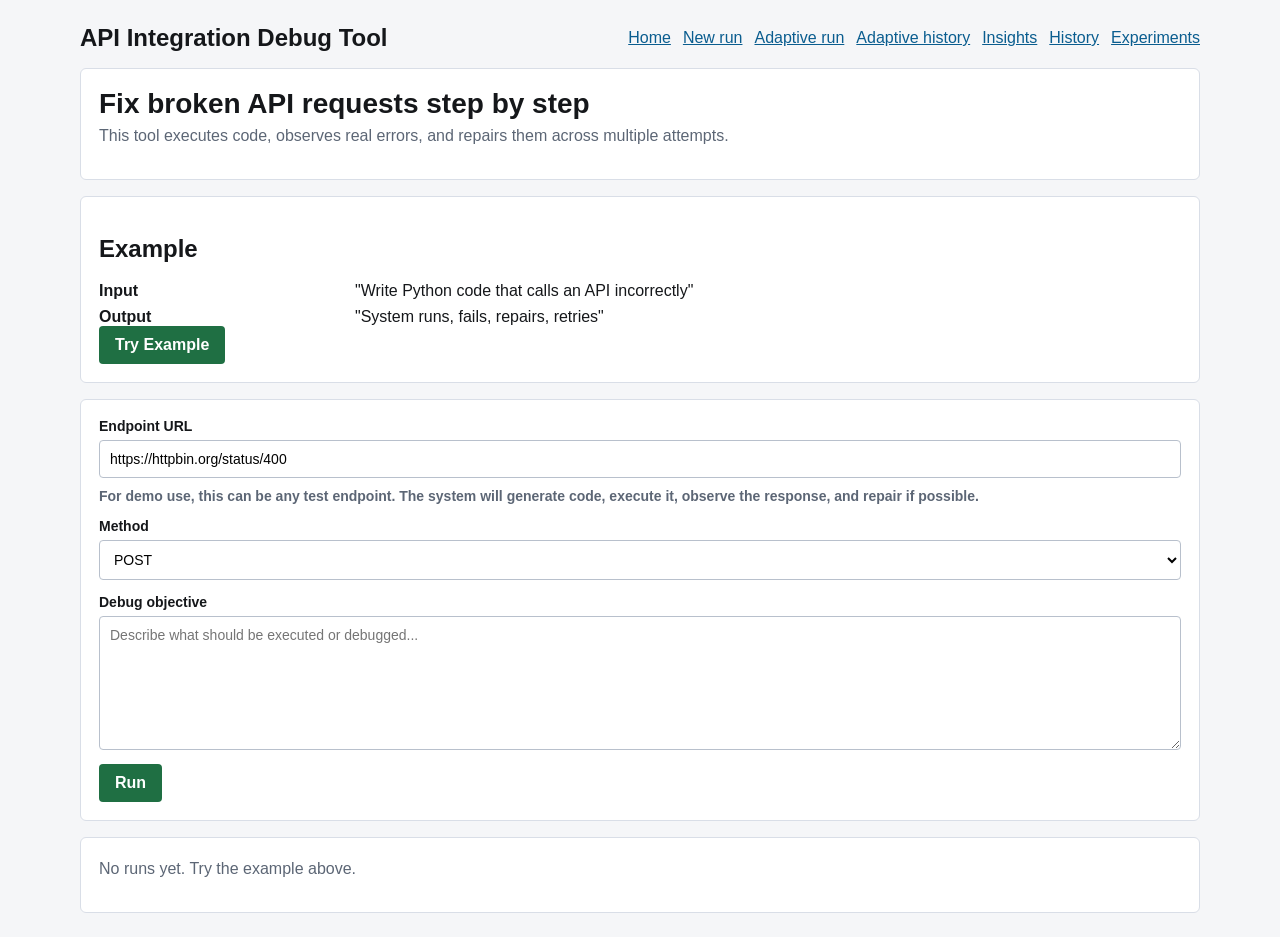
==== commit 84742645: "feat: update adaptive run form with a demo endpoint and improved guidance for debugging API requests" ====
--- a/templates/adaptive_run.html
+++ b/templates/adaptive_run.html
@@ -32,7 +32,8 @@
     <form id="adaptive-form" class="panel">
       <label>
         Endpoint URL
-        <input id="endpoint-url" name="endpoint_url" type="url" placeholder="https://api.example.com/resource" required>
+        <input id="endpoint-url" name="endpoint_url" type="url" value="https://httpbin.org/status/400" placeholder="https://api.example.com/resource" required>
+        <span class="muted">For demo use, this can be any test endpoint. The system will generate code, execute it, observe the response, and repair if possible.</span>
       </label>
 
       <div class="grid">
@@ -229,7 +230,7 @@
     }
 
     tryExampleButton.addEventListener("click", () => {
-      jsonBodyInput.value = "Write Python code that calls an API incorrectly";
+      jsonBodyInput.value = "Debug a broken API request that returns 400 and explain the failure.";
       jsonBodyInput.focus();
     });
 
